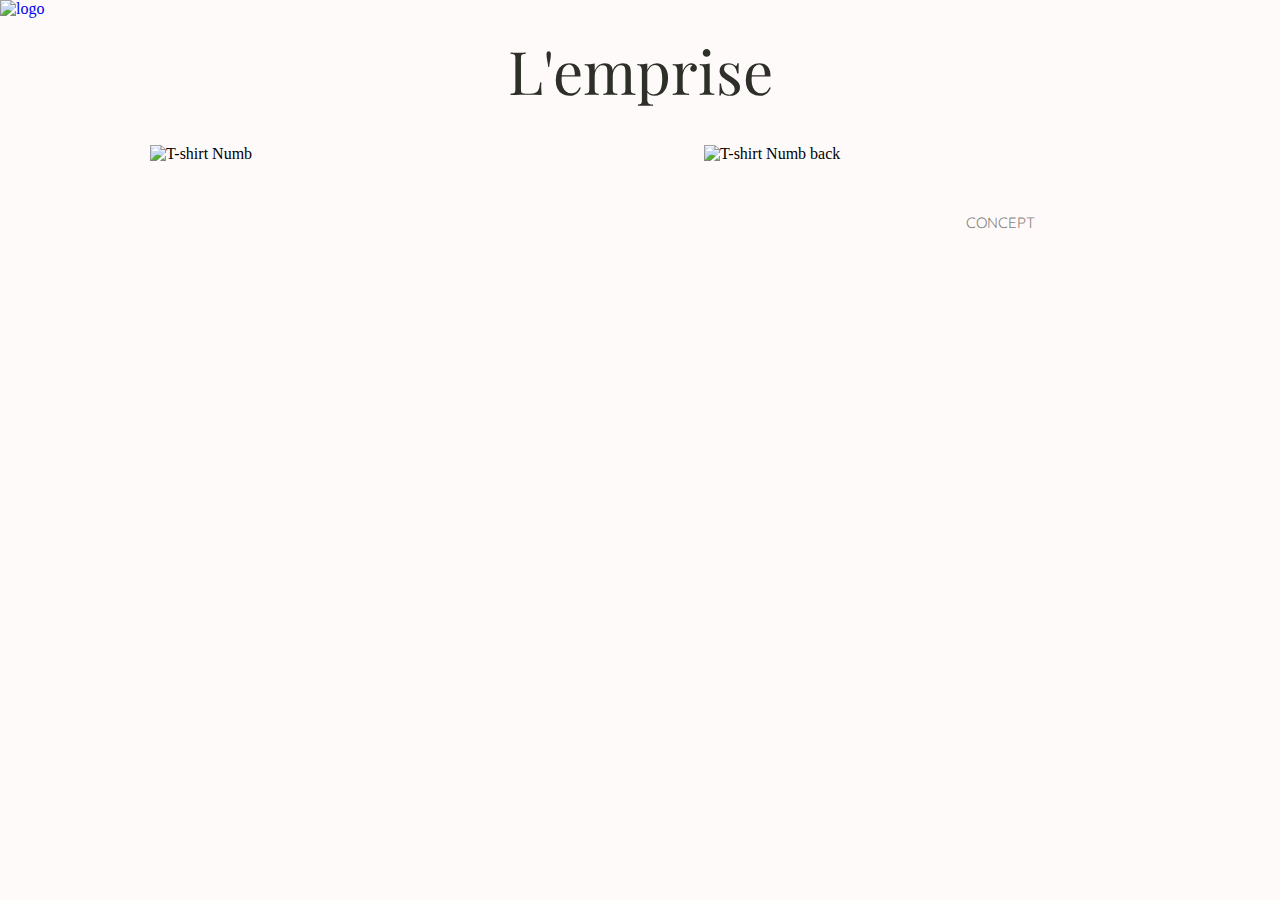
==== indexitem.html @ 8371a7e4 "Add files via upload" ====
<!DOCTYPE html>
<html lang="en">
<head>
    <meta charset="UTF-8">
    <meta name="viewport" content="width=device-width, initial-scale=1.0">
    <title>Lemprise</title>
    <link rel="stylesheet" href="styleitem.css">
    <link rel="preconnect" href="https://fonts.googleapis.com">
    <link rel="preconnect" href="https://fonts.gstatic.com" crossorigin>
    <link href="https://fonts.googleapis.com/css2?family=Playfair+Display:wght@500&family=Quicksand&display=swap" rel="stylesheet">

<body class="body">
    <a href="index.html">
        <img src="Lemprise website/images/logo-lempirse.svg" alt="logo" class="logo">
    </a>
    <div class="shop-name">L'emprise
    </div>
    <div class="item_main">
        <img src="Lemprise website/images/Tshirt Numb png.png" alt="T-shirt Numb" class="item_img">
        <img src="Lemprise website/images/Tshirt Numb back png.png" alt="T-shirt Numb back" class="item_img_back">
        <div class="item_name">NUMB</div>
        <div class="item_color">Black T-Shirt</div>
        <div class="item_cost">2199 RUB</div>
        <div class="item_size">Sizes: </div>
        <button class="btn_size_s">S</button>
        <button class="btn_size_m">M</button>
        <button class="btn_size_l">L</button>
        <button class="btn_size_xl">XL</button>
        <button class="btn_add">ADD TO BAG</button>
        <p class="item_desrpition"> NUMB - is more than just T-Shirt. Is window to your inner world for outsider's. 
            Not your world, not your people, not your noise. It's time to heal your wounds. Time to get NUMB. 
        </p>
        <p class="article_concept">CONCEPT</p>
    </div>
    

</body>
</html>
---- styleitem.css ----
body {
    background-color: #FFFAFA;
}
.shop-name {
    color: #2D2F28;
    text-align: center;
    font-size: 60px;
    font-family: 'Playfair Display', serif;
    margin-top: 30px;
}

.logo {
    width: 150px;
    display: block;
    position: absolute;
    top: 0;
    left: 0;
    cursor: pointer;

}

.item_main {
    position: absolute;
    top: 20;
    left: 0;
    margin-top: 35px;
    margin-left: 150px;
    display: inline-block;
    width: 1700px;
}

.item_img {
    width: 550px;
    display: inline-block;
}

.item_img_back {
    margin-left: 0px;
    width: 550px;
    display: inline-block;
    position: relative;
}


.item_name {
    color: #2D2F28;
    font-size: 48px;
    font-weight: bold;
    font-family: 'Playfair Display', serif;
    margin-left: 350px;
    margin-top: 60px;
    position: absolute;
    display: inline-block;
}

.item_color {
    color: #2D2F28;
    font-size: 28px;
    font-family: 'Playfair Display', serif;
    margin-left: 235px;
    margin-top: 145px;
    position: absolute;
    display: inline-block;
}

.item_cost {
    color: #2D2F28;
    font-size: 28px;
    font-family: 'Playfair Display', serif;
    left: 1340px;
    top: 180px;
    position: absolute;
    width: 120px;
}

.item_size {
    color: #2D2F28;
    font-size: 28px;
    font-family: 'Playfair Display', serif;
    margin-left: 235px;
    margin-top: 220px;
    position: absolute;
    display: inline-block;
}

.btn_size_s {
    color: #2D2F28;
    background-color: #FFFAFA;
    border-width: 1px;
    font-size: 24px;
    font-family: 'Playfair Display', serif;
    margin-left: 235px;
    margin-top: 265px;
    position: absolute;
    display: inline-block;
    transition: color 0.5s;
}

.btn_size_m {
    color: #2D2F28;
    background-color: #FFFAFA;
    border-width: 1px;
    font-size: 24px;
    font-family: 'Playfair Display', serif;
    margin-left: 268px;
    margin-top: 265px;
    position: absolute;
    display: inline-block;
    transition: color 0.5s;
}

.btn_size_l {
    color: #2D2F28;
    background-color: #FFFAFA;
    border-width: 1px;
    font-size: 24px;
    font-family: 'Playfair Display', serif;
    margin-left: 308px;
    margin-top: 265px;
    position: absolute;
    display: inline-block;
    transition: color 0.5s;
}

.btn_size_xl {
    color: #2D2F28;
    background-color: #FFFAFA;
    border-width: 1px;
    font-size: 24px;
    font-family: 'Playfair Display', serif;
    margin-left: 340px;
    margin-top: 265px;
    position: absolute;
    display: inline-block;
    transition: color 0.5s;
}

.btn_size_s:hover {
    background-color: #2D2F28;
    color: #FFFAFA;
}

.btn_size_m:hover {
    background-color: #2D2F28;
    color: #FFFAFA;
}

.btn_size_l:hover {
    background-color: #2D2F28;
    color: #FFFAFA;
}

.btn_size_xl:hover {
    background-color: #2D2F28;
    color: #FFFAFA;
}

.btn_size_s:focus {
    background-color: #2D2F28;
    color: #FFFAFA;
}

.btn_size_m:focus {
    background-color: #2D2F28;
    color: #FFFAFA;
}

.btn_size_l:focus {
    background-color: #2D2F28;
    color: #FFFAFA;
}

.btn_size_xl:focus {
    background-color: #2D2F28;
    color: #FFFAFA;
}


.btn_add {
    color: #800020;
    background-color: #FFFAFA;
    border-width: 1px;
    border-radius: 15px;
    font-size: 22px;
    font-family: 'Playfair Display', serif;
    width: 220px;
    height: 42px;
    left: 1400px;
    top: 330px;
    transition: color 0.5s;
    position: absolute;
    cursor: pointer;
    transition: 0.5s;
}

.btn_add:hover {
    background-color: #eeeadd;
}

.item_desrpition {
    color: #2D2F28;
    font-size: 18px;
    font-family: 'Playfair Display', serif;
    margin-left: 230px;
    margin-top: 400px;
    position: absolute;
    display: inline-block;
    opacity: 0.9;
}

.article_concept {
    color: #2D2F28;
    text-align: center;
    font-size: 15px;
    font-family: 'Quicksand', sans-serif;
    margin-top: 50px;
    opacity: 0.6;
}
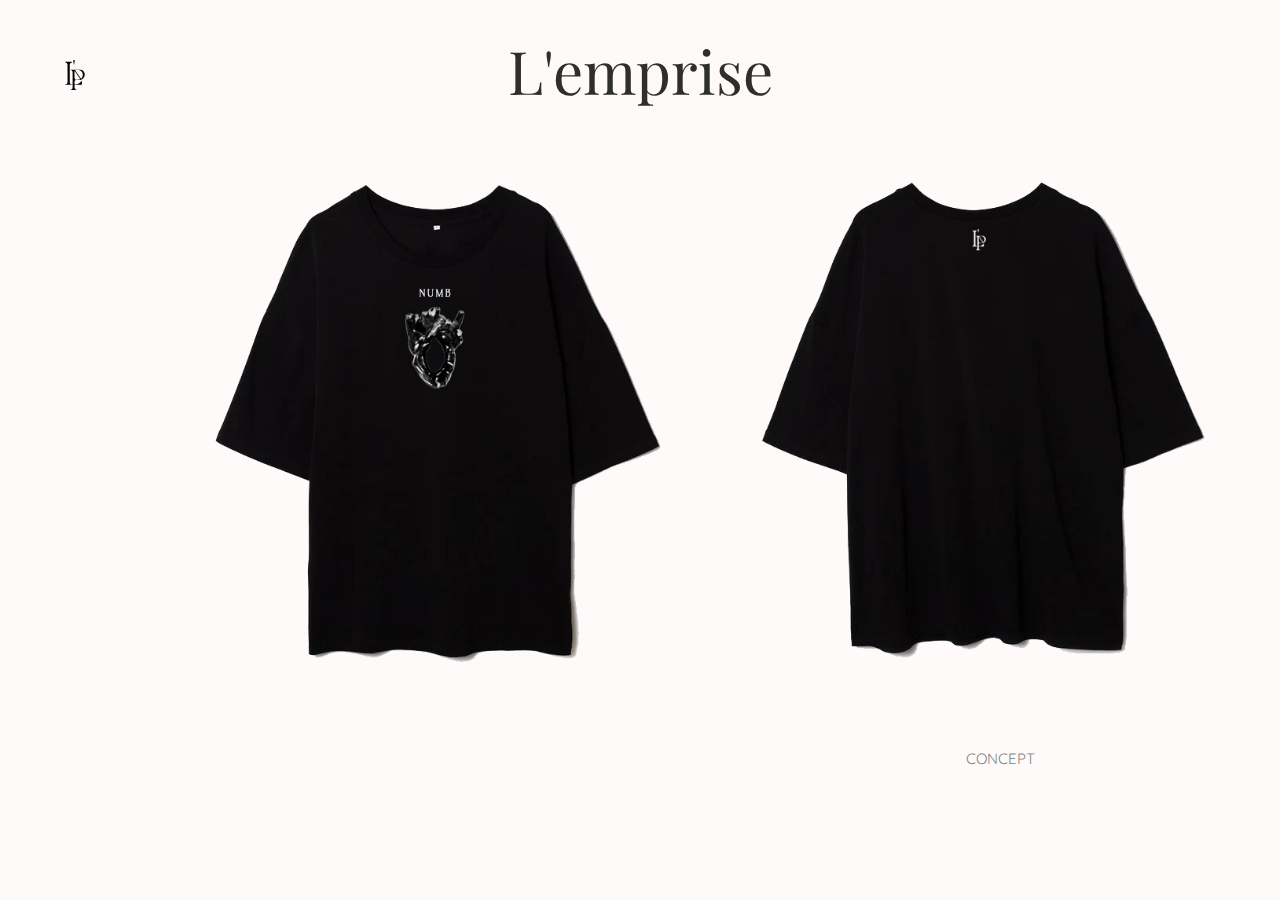
==== commit 9a37e0ce: "Update indexitem.html" ====
--- a/indexitem.html
+++ b/indexitem.html
@@ -11,13 +11,13 @@
 
 <body class="body">
     <a href="index.html">
-        <img src="Lemprise website/images/logo-lempirse.svg" alt="logo" class="logo">
+        <img src="images/logo-lempirse.svg" alt="logo" class="logo">
     </a>
     <div class="shop-name">L'emprise
     </div>
     <div class="item_main">
-        <img src="Lemprise website/images/Tshirt Numb png.png" alt="T-shirt Numb" class="item_img">
-        <img src="Lemprise website/images/Tshirt Numb back png.png" alt="T-shirt Numb back" class="item_img_back">
+        <img src="images/Tshirt Numb png.png" alt="T-shirt Numb" class="item_img">
+        <img src="images/Tshirt Numb back png.png" alt="T-shirt Numb back" class="item_img_back">
         <div class="item_name">NUMB</div>
         <div class="item_color">Black T-Shirt</div>
         <div class="item_cost">2199 RUB</div>
@@ -35,4 +35,4 @@
     
 
 </body>
-</html>+</html>
